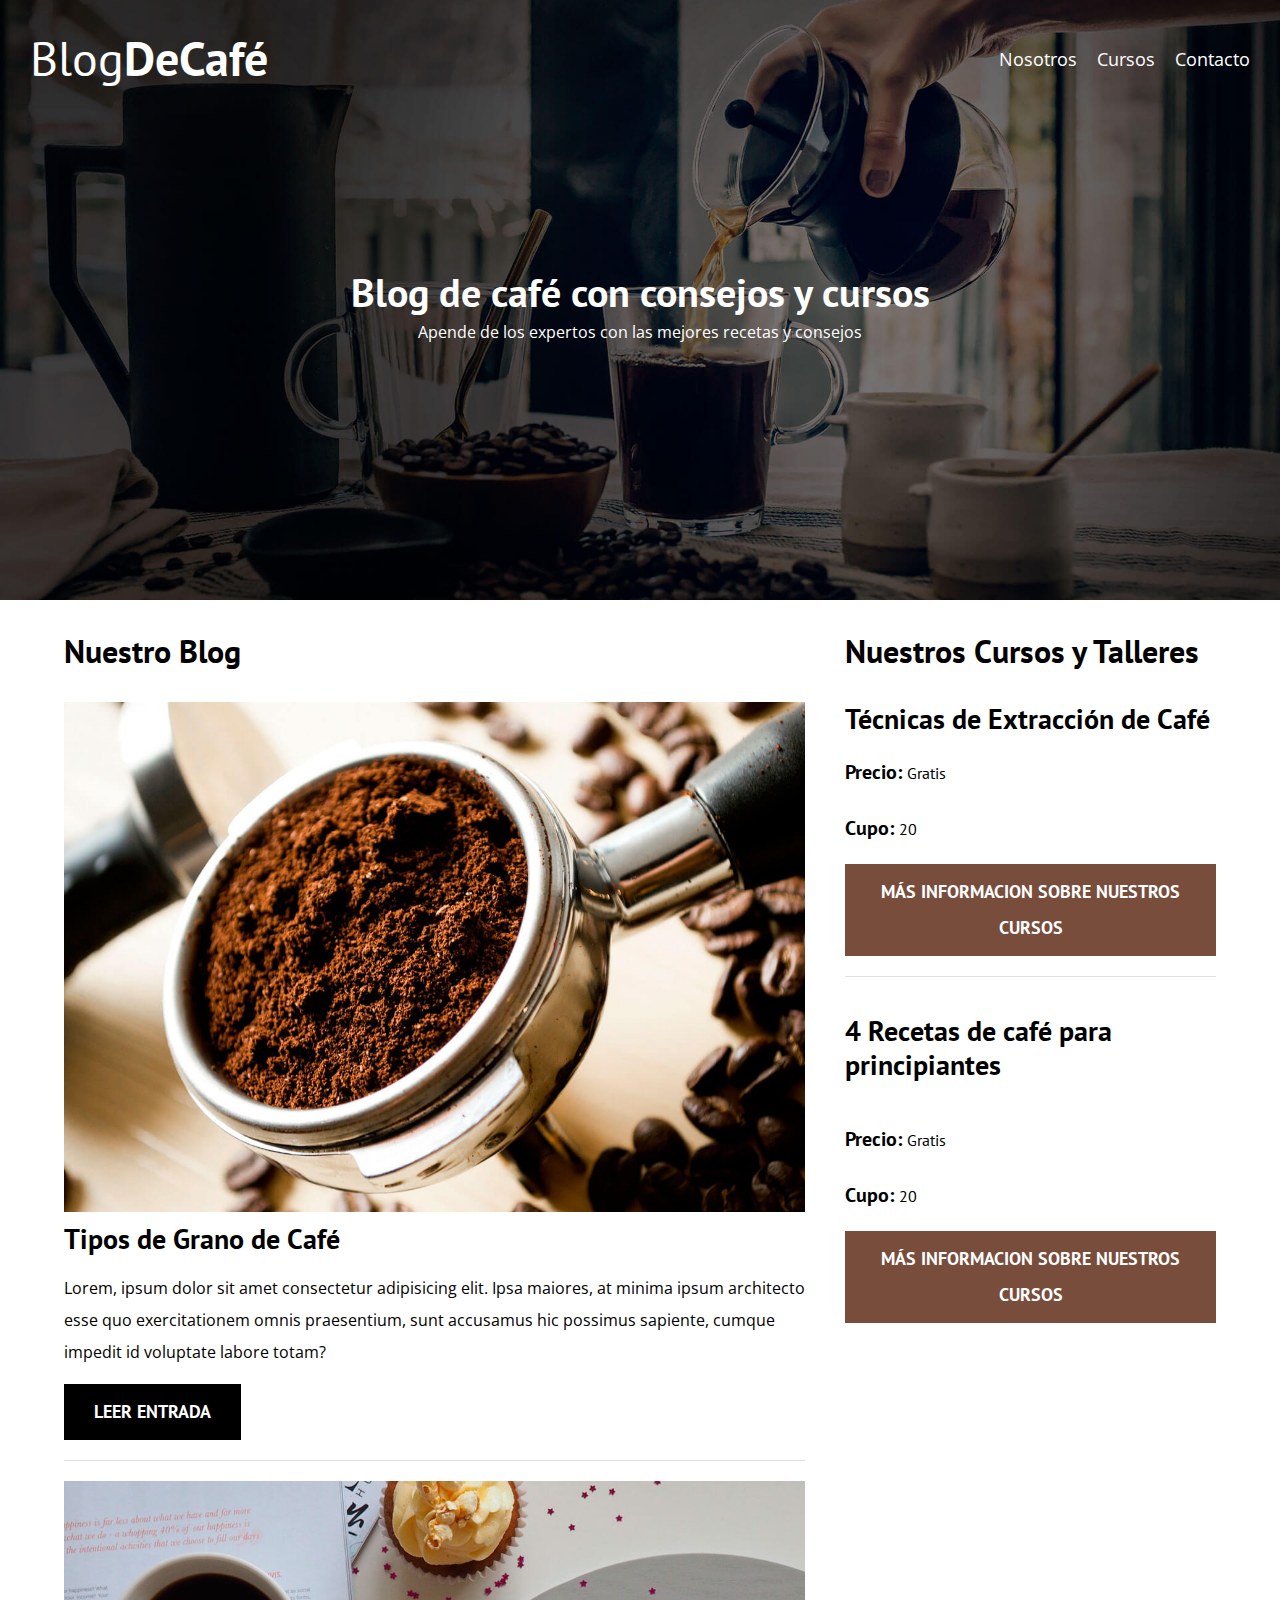
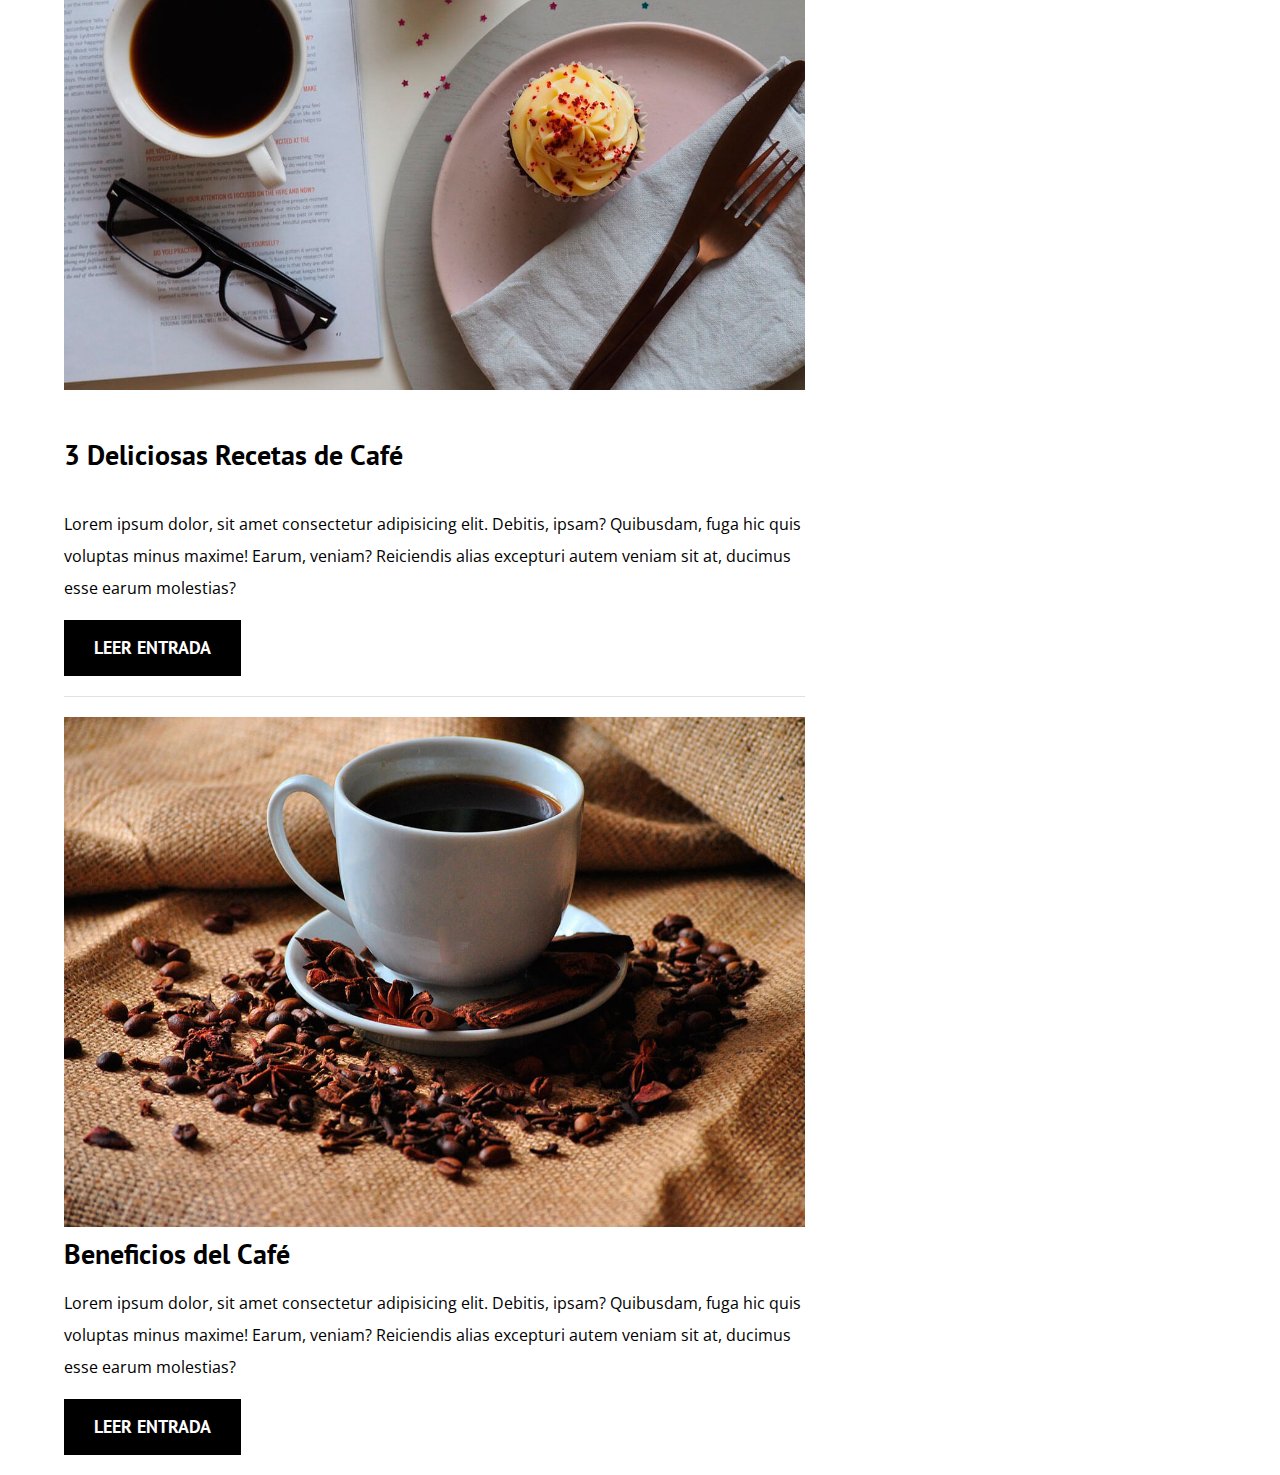
==== index.html @ fd9030a9 "se cambio de repo" ====
<!DOCTYPE html>
<html lang="en">
<head>
    <meta charset="UTF-8">
    <meta http-equiv="X-UA-Compatible" content="IE=edge">
    <meta name="viewport" content="width=device-width, initial-scale=1.0">
    <title>BlogDeCafé</title>
    <link rel="stylesheet" href="css/normalize.css">
    <link rel="preconnect" href="https://fonts.googleapis.com">
    <link rel="preconnect" href="https://fonts.gstatic.com" crossorigin>
    <link href="https://fonts.googleapis.com/css2?family=Open+Sans&family=PT+Sans:wght@400;700&display=swap" rel="stylesheet">
    <link rel="stylesheet" href="css/style.css">
</head>
<body>
    <header class="header">

        <div class="contenedor__navegacion">  
            <div class="barra">   
                <a href="#" class="logo">
                    <h1 class="logo__nombre no-margin centrar-texto">Blog<span class="logo__bold">DeCafé</span></h1>
                </a>

                <nav class="navegacion">
                    <a class="navegacion_enlace" href="#">Nosotros</a>
                    <a class="navegacion_enlace" href="#">Cursos</a>
                    <a class="navegacion_enlace" href="#">Contacto</a>
                </nav>
            </div>
        </div>   

        <div class="header__texto">
            <h2 class="no-margin">Blog de café con consejos y cursos</h2>
            <p class="no-margin">Apende de los expertos con las mejores recetas y consejos</p>
        </div>
    </header>

    <div class="contenedor contenedor-principal">

        <div class="blog"> 
            <h3>Nuestro Blog</h3>
            <article class="entrada">
                <div class="entrada__imagen">
                    <img src="img/blog1.jpg" alt="imagen blog">
                </div>

                <div class="entrada__contenido">
                    <h4 class="no-margin">Tipos de Grano de Café</h4>
                    <p>Lorem, ipsum dolor sit amet consectetur adipisicing elit. Ipsa maiores, at minima ipsum architecto esse quo exercitationem omnis praesentium, sunt accusamus hic possimus sapiente, cumque impedit id voluptate labore totam?</p>
                    <a href="#" class="boton boton--primario">Leer Entrada</a>
                </div>
            </article>

            <article class="entrada">
                <div class="entrada__imagen">
                    <img src="img/blog2.jpg" alt="imagen blog">
                </div>

                <div class="entrada__contenido">                <h4>3 Deliciosas Recetas de Café</h4>
                    <p>Lorem ipsum dolor, sit amet consectetur adipisicing elit. Debitis, ipsam? Quibusdam, fuga hic quis voluptas minus maxime! Earum, veniam? Reiciendis alias excepturi autem veniam sit at, ducimus esse earum molestias?</p>
                    <a href="#" class="boton boton--primario">Leer Entrada</a>
                </div>
            </article>

        
            <article class="entrada">
                <div class="entrada__imagen">
                    <img src="img/blog3.jpg" alt="imagen blog">
                </div>
                <div class="entrada__contenido">    
                    <h4 class="no-margin">Beneficios del Café</h4>
                    <p>Lorem ipsum dolor, sit amet consectetur adipisicing elit. Debitis, ipsam? Quibusdam, fuga hic quis voluptas minus maxime! Earum, veniam? Reiciendis alias excepturi autem veniam sit at, ducimus esse earum molestias?</p>
                    <a href="#" class="boton boton--primario">Leer Entrada</a>
                </div>
            </article>
           
        </div>

        <aside>
            <h3>Nuestros Cursos y Talleres</h3>
           
            <ul class="cursos no-padding">
                <li class="lista-cursos"><h4 class="no-margin">Técnicas de Extracción de Café</h4>
                    <p><span class="cursos__nombre">Precio: </span>Gratis</p>
                    <p><span class="cursos__nombre">Cupo: </span>20</p>
                    <a href="#" class="boton boton--secundario">Más informacion sobre nuestros cursos</a>
                </li>

                <li  class="lista-cursos"><h4>4 Recetas de café para principiantes</h4>
                    <p><span class="cursos__nombre">Precio: </span>Gratis</p>
                    <p><span class="cursos__nombre">Cupo: </span>20</p>
                    <a href="#" class="boton boton--secundario">Más informacion sobre nuestros cursos</a>
                </li>
            </ul>

        </aside>
    </div>

    
</body>
</html>
---- css/style.css ----
:root{
    --fuenteHeading: 'PT Sans', sans-serif;
    --fuenteParrafos: 'Open Sans', sans-serif;

    --primario: #784d3c;
    --blanco: #ffffff;
    --negro: #000000;
    --gris: #e1e1e1;
}

html{
    box-sizing: border-box;
    font-size: 62.5%; 
}

*, *b:before, *after{
    box-sizing: inherit;
}

body{
    font-family: var(--fuenteParrafos);
    font-size: 1.6rem;
    line-height: 2;
}

/* Globales */
.contenedor{
    max-width: 120rem;
    width: 90%;
    margin: 0 auto;
}

a{
    text-decoration: none;
}

h1, h2, h3, h4{
    font-family: var(--fuenteHeading);
    line-height: 1.2;
}
h1{
    font-size: 4.8rem;
}
h2{
    font-size: 4rem;
}
h3{
    font-size: 3.2rem;
}
h4{
    font-size: 2.8rem;
}
img{
    max-width: 100%;
}
/* Utilidades */
.no-margin{
    margin: 0;
}
.no-padding{
    padding: 0;
}
.centrar-texto{
    text-align: center;
}

/* Header */
.header{
    background-image: url(../img/banner.jpg);
    height: 60rem;
    background-size: cover;
    background-repeat: no-repeat;
    background-position: center center;
}

.logo{
    color: var(--blanco);
}

.logo__nombre{
    font-weight: 400;
}

.logo__bold{
    font-weight: 700;
}

.header__texto{
    color: var(--blanco);
    text-align: center;
    margin-top: 5rem;
}

/* Navegacion */
nav.navegacion a{
    color: var(--blanco);
    display: block;
    font-size: 1.8rem;
    text-align: center;
}

/* Blog */

.boton{
    color: var(--blanco);
    display: block;
    text-align: center;
    font-family: var(--fuenteHeading);
    font-size: 1.8rem;
    text-transform: uppercase;
    font-weight: 700;
    border: none;
    margin-bottom: 2rem;
    padding: 1rem 3rem;
}

.boton--primario{
    background-color: var(--negro);
}

.boton--secundario{
    background-color: var(--primario);
}

.entrada{
    border-bottom: 1px solid var(--gris);
    margin-bottom: 2rem;
}

.entrada:last-of-type{
    border: none;
    margin-bottom: 0;
}

.cursos li{
    list-style: none;
}



.cursos__nombre{
    font-weight: bold;
    font-size: 2rem;
}

.lista-cursos{
    margin-top: 1rem;
    border-bottom: 1px solid var(--gris);
    margin-bottom: 2rem;
}

.lista-cursos:last-of-type{
    border: none;
    margin-bottom: 0;
    
}
li.lista-cursos p{
    font-family: var(--fuenteHeading);
}

@media only screen and (min-width: 768px){
    .barra{
        display: flex;
        justify-content: space-between;
        align-items: center;
        padding: 3rem;
    }

    .navegacion{
        display: flex;
        gap: 2rem;
    }

    .header__texto{
        margin-top: 15rem;
    }
    
    /* BLOG */
    .contenedor-principal{
        display: grid;
        grid-template-columns: 2fr 1fr;
        column-gap: 4rem;
    }

    .boton{
        display:inline-block;
    }
}
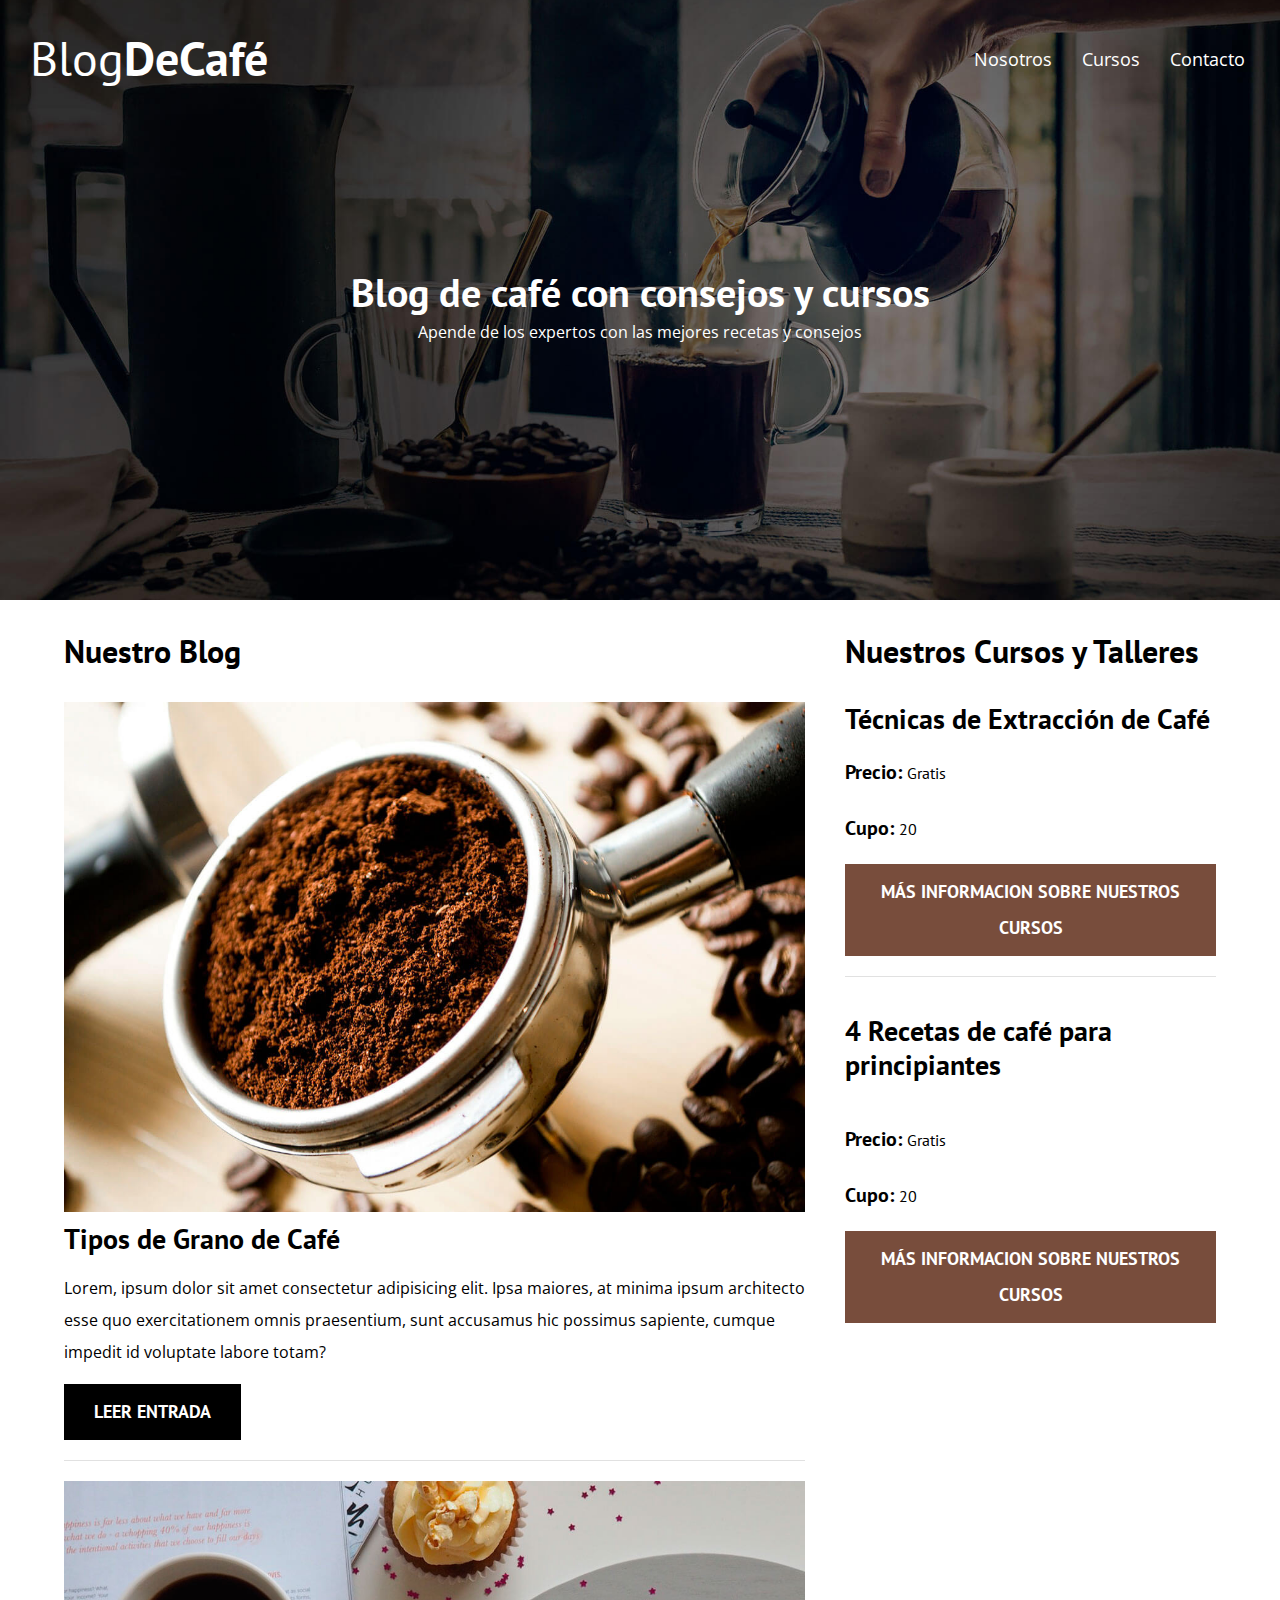
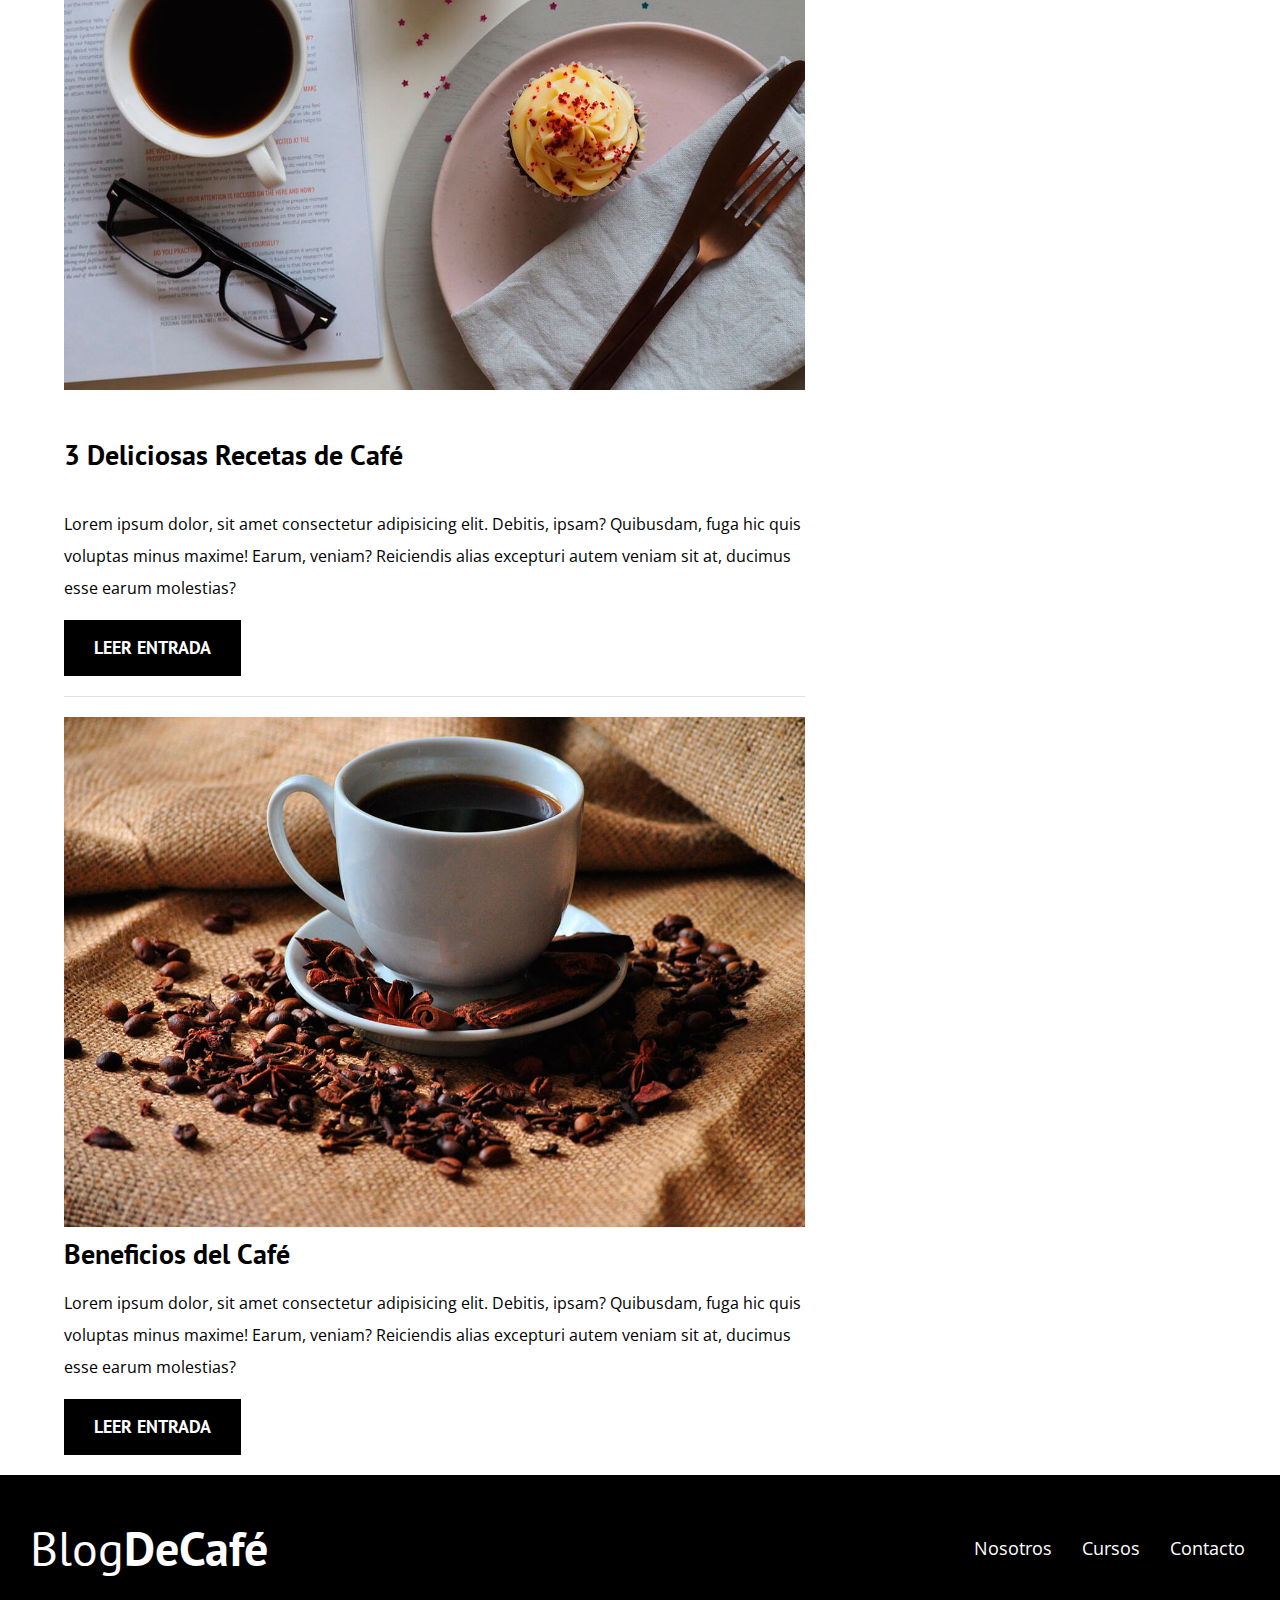
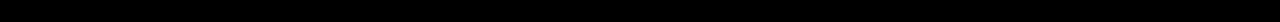
==== commit 9811e220: "se hizo seccion de cursos y nosotros" ====
--- a/index.html
+++ b/index.html
@@ -21,8 +21,8 @@
                 </a>
 
                 <nav class="navegacion">
-                    <a class="navegacion_enlace" href="#">Nosotros</a>
-                    <a class="navegacion_enlace" href="#">Cursos</a>
+                    <a class="navegacion_enlace" href="/nosotros.html">Nosotros</a>
+                    <a class="navegacion_enlace" href="/cursos.html">Cursos</a>
                     <a class="navegacion_enlace" href="#">Contacto</a>
                 </nav>
             </div>
@@ -55,7 +55,8 @@
                     <img src="img/blog2.jpg" alt="imagen blog">
                 </div>
 
-                <div class="entrada__contenido">                <h4>3 Deliciosas Recetas de Café</h4>
+                <div class="entrada__contenido">
+                    <h4>3 Deliciosas Recetas de Café</h4>
                     <p>Lorem ipsum dolor, sit amet consectetur adipisicing elit. Debitis, ipsam? Quibusdam, fuga hic quis voluptas minus maxime! Earum, veniam? Reiciendis alias excepturi autem veniam sit at, ducimus esse earum molestias?</p>
                     <a href="#" class="boton boton--primario">Leer Entrada</a>
                 </div>
@@ -95,6 +96,22 @@
         </aside>
     </div>
 
+    <footer class="footer">
+        <div class="contenedor__footer">
+            <div class="barra">   
+                <a href="#" class="logo">
+                    <h1 class="logo__nombre no-margin centrar-texto">Blog<span class="logo__bold">DeCafé</span></h1>
+                </a>
+
+                <nav class="navegacion">
+                    <a class="navegacion_enlace" href="nosotros.html">Nosotros</a>
+                    <a class="navegacion_enlace" href="#">Cursos</a>
+                    <a class="navegacion_enlace" href="#">Contacto</a>
+                </nav>
+            </div>
+        </div>
+    </footer>
+
     
 </body>
 </html>--- a/css/style.css
+++ b/css/style.css
@@ -97,6 +97,7 @@
     display: block;
     font-size: 1.8rem;
     text-align: center;
+    margin: 0.5rem;
 }
 
 /* Blog */
@@ -136,8 +137,6 @@
     list-style: none;
 }
 
-
-
 .cursos__nombre{
     font-weight: bold;
     font-size: 2rem;
@@ -156,6 +155,30 @@
 }
 li.lista-cursos p{
     font-family: var(--fuenteHeading);
+}
+
+/* footer */
+
+.footer{
+    background-color: var(--negro);
+    padding: 1.5rem 0;
+}
+
+/* nosotros */
+
+.contenedor-general-nosotros{
+    padding-bottom: 2rem;
+}
+
+/* cursos */
+
+.curso{
+    padding: 3rem 0;
+    border-bottom: 1px solid var(--gris);
+}
+
+.curso:last-of-type{
+    border: none;
 }
 
 @media only screen and (min-width: 768px){
@@ -185,4 +208,19 @@
     .boton{
         display:inline-block;
     }
-}
+
+    /* nosotros */
+
+    .contenedor-nosotros{
+        display: grid;
+        grid-template-columns: repeat(2, 1fr);
+        gap: 2rem;
+    }
+
+    .curso{
+        display: grid;
+        grid-template-columns: 0.3fr 0.8fr;
+        gap: 2rem;
+    }
+
+}
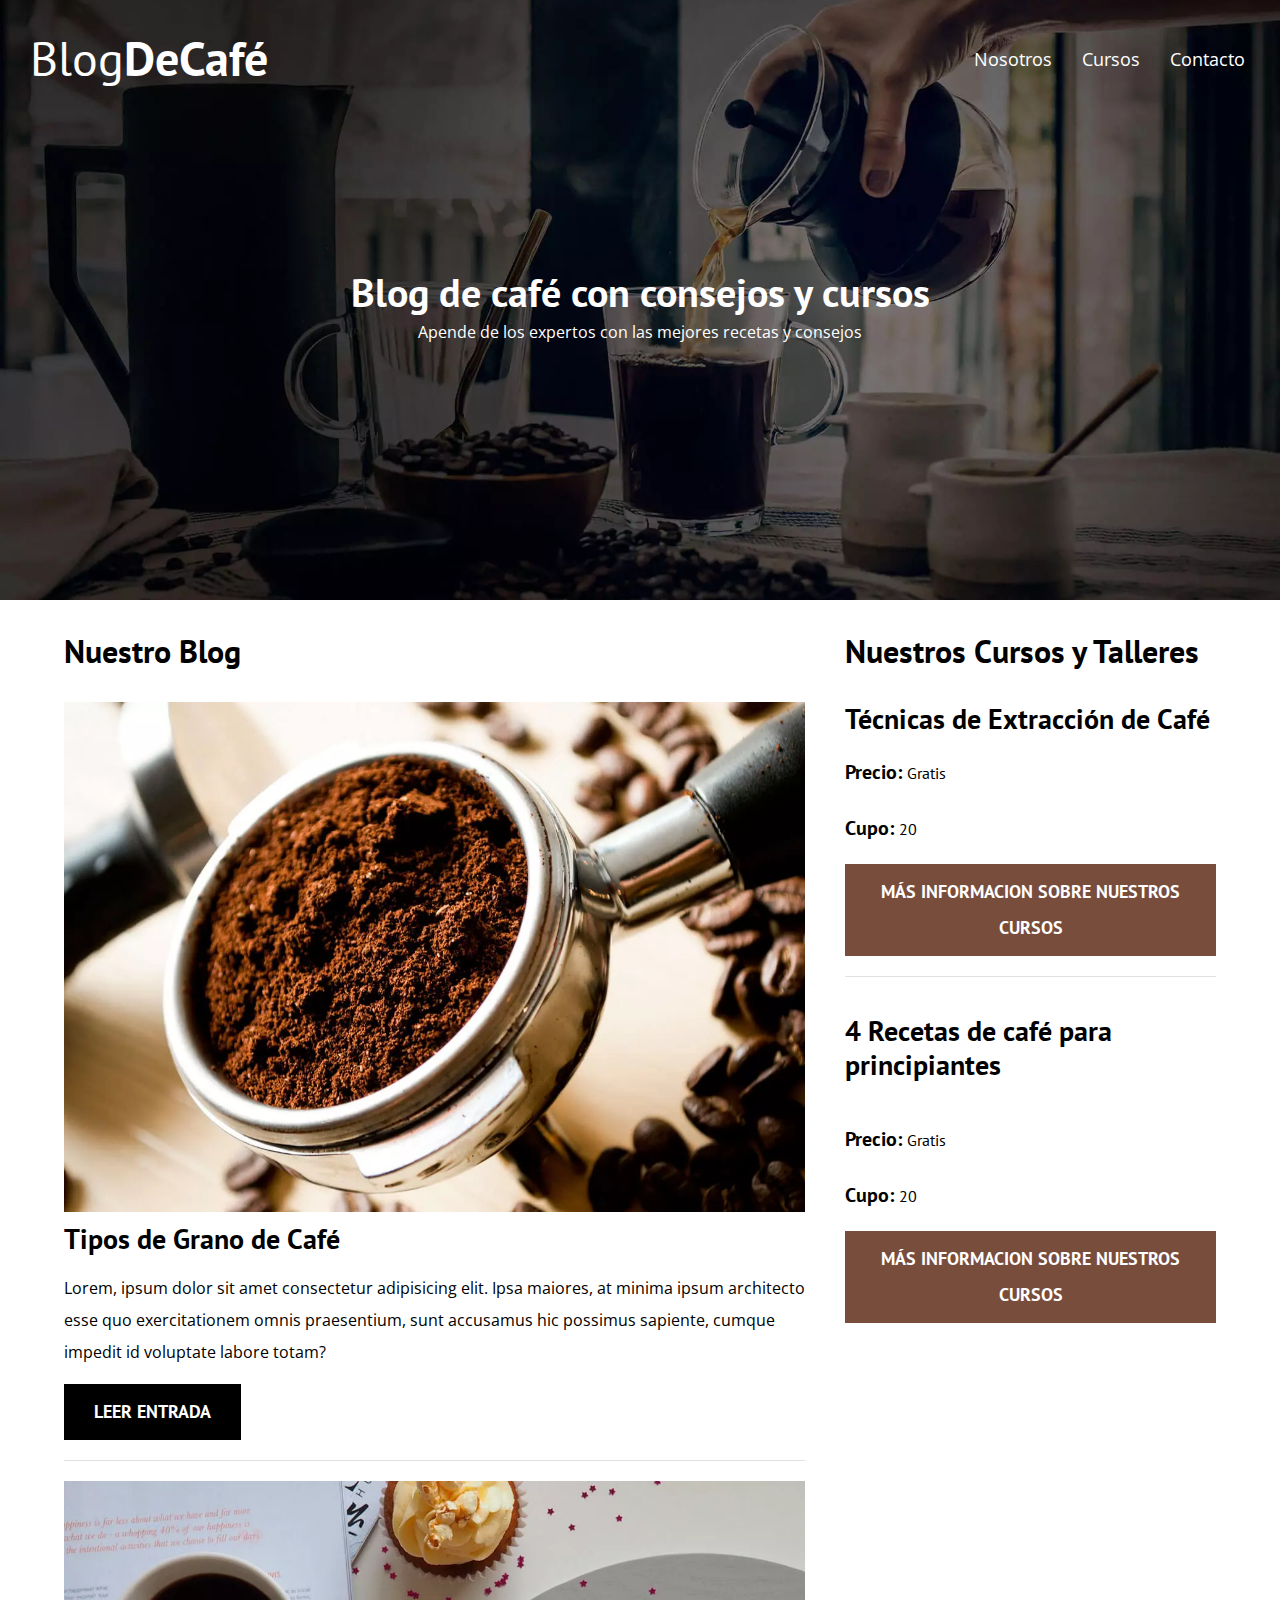
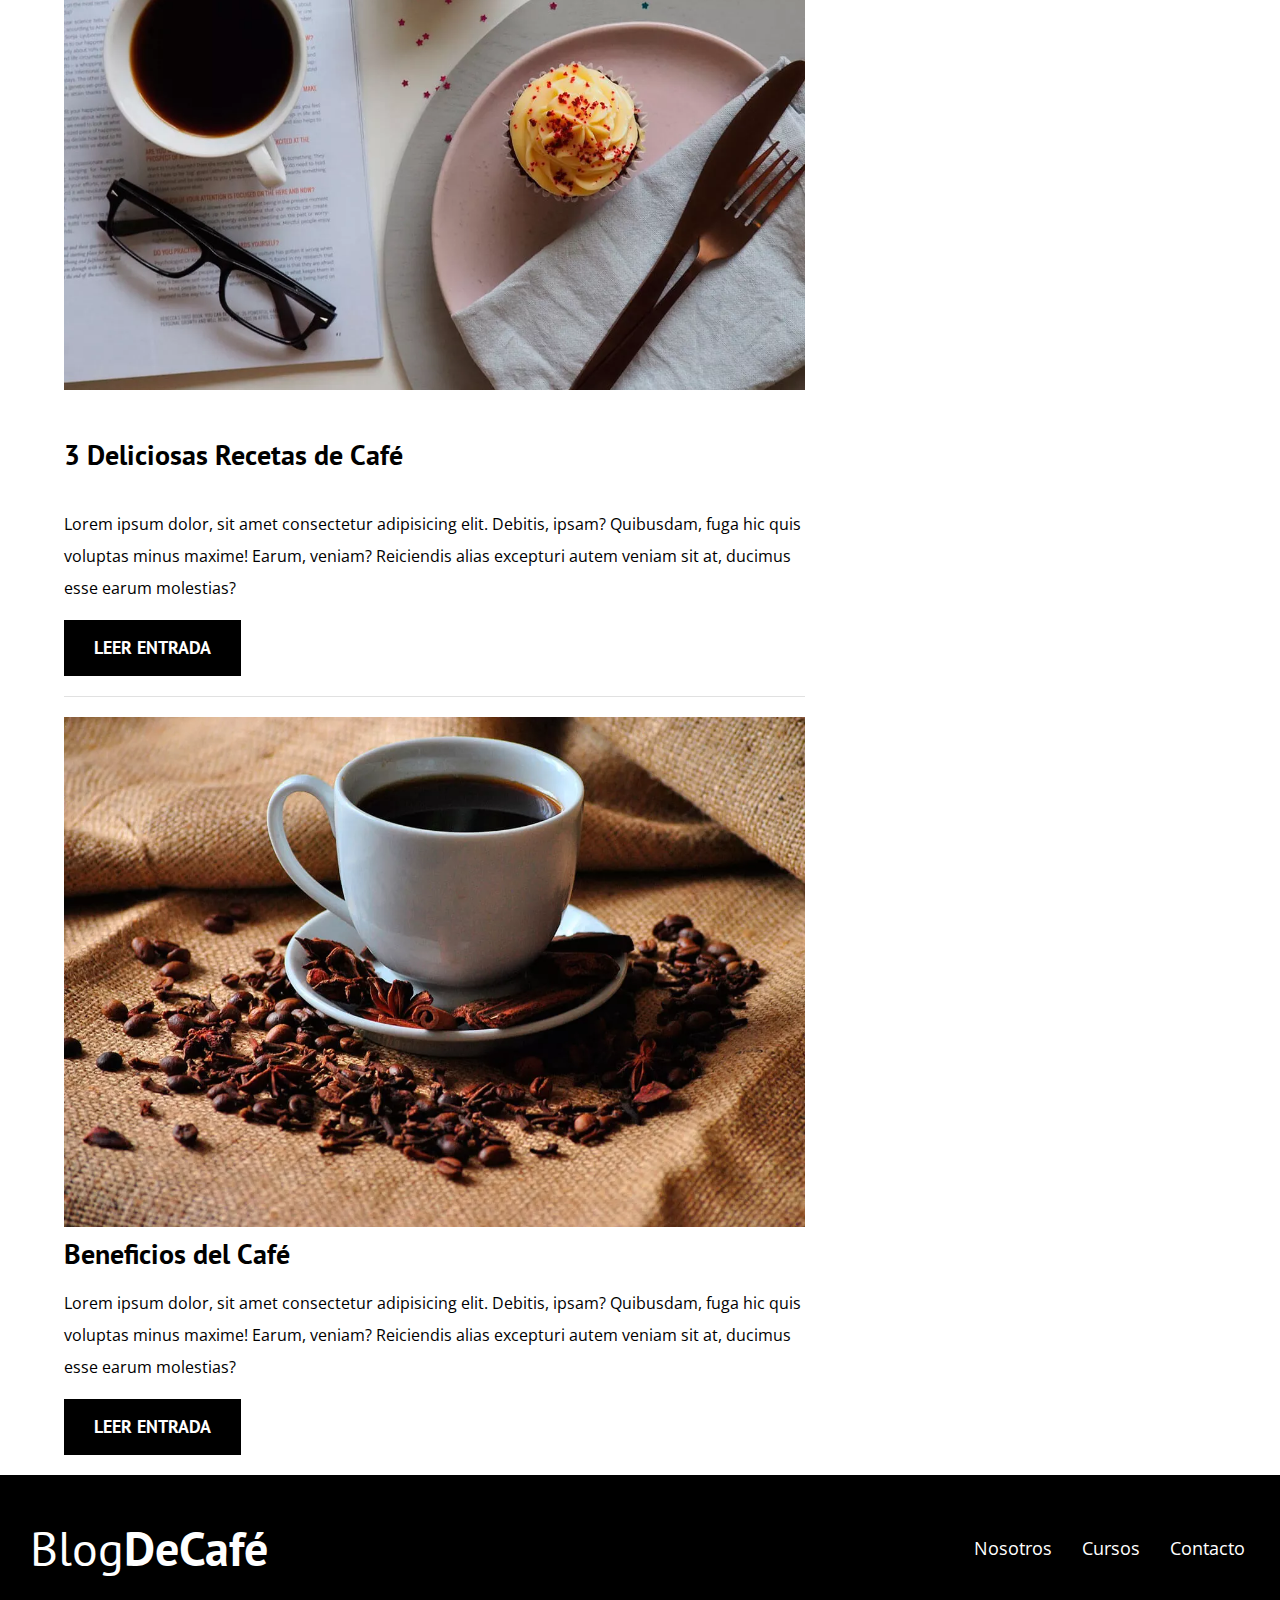
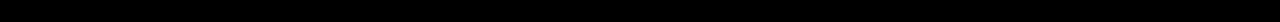
==== commit 6716946c: "falta agregar cosas de performance" ====
--- a/index.html
+++ b/index.html
@@ -5,11 +5,20 @@
     <meta http-equiv="X-UA-Compatible" content="IE=edge">
     <meta name="viewport" content="width=device-width, initial-scale=1.0">
     <title>BlogDeCafé</title>
-    <link rel="stylesheet" href="css/normalize.css">
+    
     <link rel="preconnect" href="https://fonts.googleapis.com">
     <link rel="preconnect" href="https://fonts.gstatic.com" crossorigin>
+
+    <!-- preload (es para lo q necesito que se cargue si o si de la manera mas rapida posible)-->
+    <link rel="preload" href="css/normalize.css" as="style">
+    <link rel="stylesheet" href="css/normalize.css">
+
+    <link rel="preload" href="css/style.css" as="style">
+    <link rel="stylesheet" href="css/style.css">
+
+    <link rel="preload" href="https://fonts.googleapis.com/css2?family=Open+Sans&family=PT+Sans:wght@400;700&display=swap" crossorigin="crossorigin" as="font" >
     <link href="https://fonts.googleapis.com/css2?family=Open+Sans&family=PT+Sans:wght@400;700&display=swap" rel="stylesheet">
-    <link rel="stylesheet" href="css/style.css">
+
 </head>
 <body>
     <header class="header">
@@ -21,9 +30,9 @@
                 </a>
 
                 <nav class="navegacion">
-                    <a class="navegacion_enlace" href="/nosotros.html">Nosotros</a>
-                    <a class="navegacion_enlace" href="/cursos.html">Cursos</a>
-                    <a class="navegacion_enlace" href="#">Contacto</a>
+                    <a class="navegacion_enlace" href="nosotros.html">Nosotros</a>
+                    <a class="navegacion_enlace" href="cursos.html">Cursos</a>
+                    <a class="navegacion_enlace" href="contacto.html">Contacto</a>
                 </nav>
             </div>
         </div>   
@@ -40,37 +49,46 @@
             <h3>Nuestro Blog</h3>
             <article class="entrada">
                 <div class="entrada__imagen">
-                    <img src="img/blog1.jpg" alt="imagen blog">
+                    <picture>
+                        <source srcset="img/blog1.webp" type="image/webp">
+                        <img loading="lazy" src="img/blog1.jpg" alt="imagen blog">
+                    </picture>
                 </div>
 
                 <div class="entrada__contenido">
                     <h4 class="no-margin">Tipos de Grano de Café</h4>
                     <p>Lorem, ipsum dolor sit amet consectetur adipisicing elit. Ipsa maiores, at minima ipsum architecto esse quo exercitationem omnis praesentium, sunt accusamus hic possimus sapiente, cumque impedit id voluptate labore totam?</p>
-                    <a href="#" class="boton boton--primario">Leer Entrada</a>
+                    <a href="entrada.html" class="boton boton--primario">Leer Entrada</a>
                 </div>
             </article>
 
             <article class="entrada">
                 <div class="entrada__imagen">
-                    <img src="img/blog2.jpg" alt="imagen blog">
+                    <picture>
+                        <source srcset="img/blog2.webp" type="image/webp">
+                        <img loading="lazy" src="img/blog2.jpg" alt="imagen blog">
+                    </picture>
                 </div>
 
                 <div class="entrada__contenido">
                     <h4>3 Deliciosas Recetas de Café</h4>
                     <p>Lorem ipsum dolor, sit amet consectetur adipisicing elit. Debitis, ipsam? Quibusdam, fuga hic quis voluptas minus maxime! Earum, veniam? Reiciendis alias excepturi autem veniam sit at, ducimus esse earum molestias?</p>
-                    <a href="#" class="boton boton--primario">Leer Entrada</a>
+                    <a href="entrada.html" class="boton boton--primario">Leer Entrada</a>
                 </div>
             </article>
 
         
             <article class="entrada">
                 <div class="entrada__imagen">
-                    <img src="img/blog3.jpg" alt="imagen blog">
+                    <picture>
+                        <source srcset="img/blog3.webp" type="image/webp">
+                        <img loading="lazy" src="img/blog3.jpg" alt="imagen blog">
+                    </picture>
                 </div>
                 <div class="entrada__contenido">    
                     <h4 class="no-margin">Beneficios del Café</h4>
                     <p>Lorem ipsum dolor, sit amet consectetur adipisicing elit. Debitis, ipsam? Quibusdam, fuga hic quis voluptas minus maxime! Earum, veniam? Reiciendis alias excepturi autem veniam sit at, ducimus esse earum molestias?</p>
-                    <a href="#" class="boton boton--primario">Leer Entrada</a>
+                    <a href="entrada.html" class="boton boton--primario">Leer Entrada</a>
                 </div>
             </article>
            
@@ -105,13 +123,13 @@
 
                 <nav class="navegacion">
                     <a class="navegacion_enlace" href="nosotros.html">Nosotros</a>
-                    <a class="navegacion_enlace" href="#">Cursos</a>
-                    <a class="navegacion_enlace" href="#">Contacto</a>
+                    <a class="navegacion_enlace" href="cursos.html">Cursos</a>
+                    <a class="navegacion_enlace" href="contacto.html">Contacto</a>
                 </nav>
             </div>
         </div>
     </footer>
 
-    
+    <script src="js/modernizr.js"></script>
 </body>
 </html>--- a/css/style.css
+++ b/css/style.css
@@ -65,8 +65,16 @@
 }
 
 /* Header */
+
+/* parte en la que utilizamos el modernizr */
+.webp .header{
+    background-image: url(../img/banner.webp);
+}
+.no-webp .header{
+    background-image: url(../img/banner.jpg);
+}
+
 .header{
-    background-image: url(../img/banner.jpg);
     height: 60rem;
     background-size: cover;
     background-repeat: no-repeat;
@@ -179,6 +187,49 @@
 
 .curso:last-of-type{
     border: none;
+}
+
+/* contacto */
+
+/* lo ponemos como background */
+.imagen__formulario{
+    background-image: url(../img/nosotros.jpg);
+    height: 40rem;
+    background-repeat: no-repeat;
+    background-size: cover;
+}
+
+.contenedor-formulario{
+    background-color: var(--blanco);
+    width: 95%;
+    margin: -5rem auto 5rem auto;
+    padding: 2rem;
+    -webkit-box-shadow: 0px 1px 24px 9px rgba(222,181,101,1);
+    -moz-box-shadow: 0px 1px 24px 9px rgba(222,181,101,1);
+    box-shadow: 0px 1px 24px 9px rgba(222,181,101,1);
+}   
+
+.campo{
+    display: flex;
+    justify-content: center;
+    margin-bottom: 2rem;
+}
+
+.campo__label{
+    /* le decimos q no tiene factor de crecimiento */
+    flex: 0 0 9rem; 
+    text-align: right;
+    padding-right: 2rem
+}
+
+.campo__input{
+    /* todo el espacio que quede disponible lo va a ocupar el input con flex 1 */
+    flex: 1;
+    border: 1px solid var(--gris);
+}
+
+.boton:hover{
+    cursor: pointer;
 }
 
 @media only screen and (min-width: 768px){
--- a/css/style.css
+++ b/css/style.css
@@ -65,8 +65,16 @@
 }
 
 /* Header */
+
+/* parte en la que utilizamos el modernizr */
+.webp .header{
+    background-image: url(../img/banner.webp);
+}
+.no-webp .header{
+    background-image: url(../img/banner.jpg);
+}
+
 .header{
-    background-image: url(../img/banner.jpg);
     height: 60rem;
     background-size: cover;
     background-repeat: no-repeat;
@@ -179,6 +187,49 @@
 
 .curso:last-of-type{
     border: none;
+}
+
+/* contacto */
+
+/* lo ponemos como background */
+.imagen__formulario{
+    background-image: url(../img/nosotros.jpg);
+    height: 40rem;
+    background-repeat: no-repeat;
+    background-size: cover;
+}
+
+.contenedor-formulario{
+    background-color: var(--blanco);
+    width: 95%;
+    margin: -5rem auto 5rem auto;
+    padding: 2rem;
+    -webkit-box-shadow: 0px 1px 24px 9px rgba(222,181,101,1);
+    -moz-box-shadow: 0px 1px 24px 9px rgba(222,181,101,1);
+    box-shadow: 0px 1px 24px 9px rgba(222,181,101,1);
+}   
+
+.campo{
+    display: flex;
+    justify-content: center;
+    margin-bottom: 2rem;
+}
+
+.campo__label{
+    /* le decimos q no tiene factor de crecimiento */
+    flex: 0 0 9rem; 
+    text-align: right;
+    padding-right: 2rem
+}
+
+.campo__input{
+    /* todo el espacio que quede disponible lo va a ocupar el input con flex 1 */
+    flex: 1;
+    border: 1px solid var(--gris);
+}
+
+.boton:hover{
+    cursor: pointer;
 }
 
 @media only screen and (min-width: 768px){
